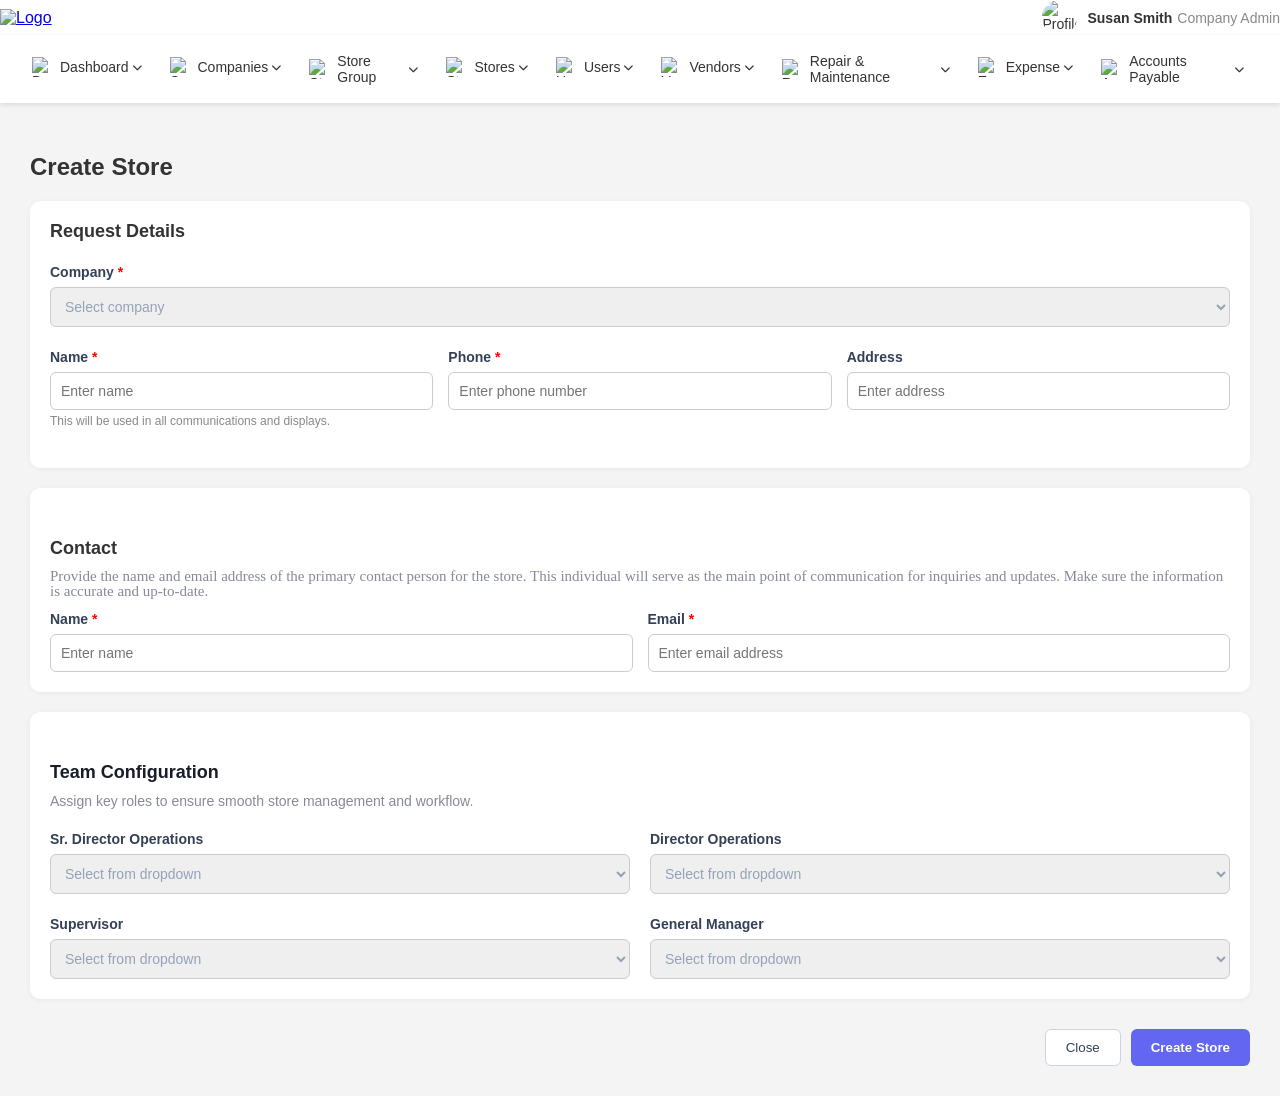
==== create-store.html @ b76b1de5 "Add files via upload" ====
<!DOCTYPE html>
  <html lang="en">
  <head>
    <meta charset="UTF-8">
    <meta name="viewport" content="width=device-width, initial-scale=1.0">
    <title>Menu Bar with Logo, Profile, and Table</title>
    <link rel="stylesheet" href="styles.css">
    <link rel="stylesheet" href="create-store.css">
    <link rel="stylesheet" href="https://cdnjs.cloudflare.com/ajax/libs/font-awesome/6.0.0-beta3/css/all.min.css">
  </head>
  <body>
  <!-- Profile and Logo Section -->
  <div class="top-section">
    <div class="logo">
     <a href="index.html"> <img src="imgs/logo.png" alt="Logo"> </a>
    </div>
    <div class="profile">
      <img src="imgs/profile-pic.png" alt="Profile" class="profile-pic">
      <span class="profile-name">Susan Smith</span>
      <span class="profile-role">Company Admin</span>
    </div>
  </div>

  <!-- Menu Bar -->
  <div class="menu-bar">
    <ul class="menu-items">
        <li><a href="#"><img src="icons/dashboard.png" alt="Dashboard Icon"> Dashboard <i class="fas fa-chevron-down"></i></a></li>
        <li><a href="#"><img src="icons/companies.svg" alt="Companies Icon"> Companies <i class="fas fa-chevron-down"></i></a></li>
        <li><a href="#"><img src="icons/store.svg" alt="Store Group Icon"> Store Group <i class="fas fa-chevron-down"></i></a></li>
        <li><a href="#"><img src="icons/store.svg" alt="Stores Icon"> Stores <i class="fas fa-chevron-down"></i></a></li>
        <li><a href="#"><img src="icons/user.png" alt="Users Icon"> Users <i class="fas fa-chevron-down"></i></a></li>
        <li><a href="#"><img src="icons/user.png" alt="Vendors Icon"> Vendors <i class="fas fa-chevron-down"></i></a></li>
        <li><a href="#"><img src="icons/repair.png" alt="Repair & Maintenance Icon"> Repair & Maintenance <i class="fas fa-chevron-down"></i></a></li>
        <li><a href="#"><img src="icons/repair.png" alt="Expense Icon"> Expense <i class="fas fa-chevron-down"></i></a></li>
        <li><a href="#"><img src="icons/accounts.png" alt="Accounts Payable Icon"> Accounts Payable <i class="fas fa-chevron-down"></i></a></li>
      </ul>
  </div>
  <!-- Content Section -->
  <div class="content-section">
    <!-- Heading and Search Bar Section -->
    <div class="header-section">
      <h1>Create Store</h1>
     
    </div>

    <!-- Form Section -->
    <div class="request-details-form">
        <h2>Request Details</h2>
      
        <div class="form-group">
          <label for="company">Company <span class="required">*</span></label>
          <select id="company" name="company" required>
            <option value="">Select company</option>
          </select>
        </div>
      
        <div class="form-row">
          <div class="form-group">
            <label for="name">Name <span class="required">*</span></label>
            <input type="text" id="name" name="name" placeholder="Enter name" required>
            <div class="note">This will be used in all communications and displays.</div>
          </div>
          <div class="form-group">
            <label for="phone">Phone <span class="required">*</span></label>
            <input type="text" id="phone" name="phone" placeholder="Enter phone number" required>
          </div>
          <div class="form-group">
            <label for="address">Address</label>
            <input type="text" id="address" name="address" placeholder="Enter address">
          </div>
        </div>
      </div>
<!-- 
      form sectio ends here -->
      
      <!-- contact section -->
      <div class="contact-section">
        <h2>Contact</h2>
        <p class="contact-description">
          Provide the name and email address of the primary contact person for the store. 
          This individual will serve as the main point of communication for inquiries and updates. 
          Make sure the information is accurate and up-to-date.
        </p>
      
        <div class="form-row">
          <div class="form-group">
            <label for="contact-name">Name <span class="required">*</span></label>
            <input type="text" id="contact-name" name="contact-name" placeholder="Enter name" required>
          </div>
          <div class="form-group">
            <label for="contact-email">Email <span class="required">*</span></label>
            <input type="email" id="contact-email" name="contact-email" placeholder="Enter email address" required>
          </div>
        </div>
      </div>

    <!-- contact sections ends here -->
      
    <!-- team-configuration -->
    <div class="team-configuration">
        <h2>Team Configuration</h2>
        <p class="team-description">
          Assign key roles to ensure smooth store management and workflow.
        </p>
      
        <div class="form-grid">
          <div class="form-group">
            <label for="sr-director">Sr. Director Operations</label>
            <select id="sr-director" name="sr-director">
              <option value="">Select from dropdown</option>
            </select>
          </div>
          <div class="form-group">
            <label for="director">Director Operations</label>
            <select id="director" name="director">
              <option value="">Select from dropdown</option>
            </select>
          </div>
          <div class="form-group">
            <label for="supervisor">Supervisor</label>
            <select id="supervisor" name="supervisor">
              <option value="">Select from dropdown</option>
            </select>
          </div>
          <div class="form-group">
            <label for="manager">General Manager</label>
            <select id="manager" name="manager">
              <option value="">Select from dropdown</option>
            </select>
          </div>
        </div>
      </div>
       <!-- team-configuration ends here  -->

       <!-- buttons -->
       <div class="form-actions">
        <button class="btn-close">Close</button>
        <button class="btn-create">Create Store</button>
      </div>
      
    </body>
    </html>
---- styles.css ----
/* Basic Reset */
* {
    margin: 0;
    padding: 0;
    box-sizing: border-box;
  }
  
  /* Body Style */
  body {
    font-family: Arial, sans-serif;
    background-color: #f4f4f4;
  }
  
  .container {
    max-width: 1200px;
    padding:30px;
  }
  
  /* Profile Section Styling */
  .top-section {
    display: flex;
    justify-content: space-between;
    align-items: center;
    background-color: white;
  }
  
  .top-section .logo img {
    width: 100px; 
  }
  
  .profile {
    display: flex;
    align-items: center;
    font-size: 14px;
    color: #333;
  }
  
  .profile .profile-pic {
    width: 35px;
    height: 35px;
    border-radius: 50%;
    margin-right: 10px;
  }
  
  .profile .profile-name {
    font-weight: bold;
  }
  
  .profile .profile-role {
    margin-left: 5px;
    color: #888;
  }
  
  /* Menu Bar Styling */
  .menu-bar {
    background-color: #fff;
    padding: 10px 20px;
    box-shadow: 0 2px 5px rgba(0, 0, 0, 0.1);
  }
  
  .menu-items {
    list-style-type: none;
    display: flex;
    justify-content: flex-start;
    align-items: center;
  }
  .menu-items li a img {
    width: 20px; /* Set the icon size */
    height: 20px;
    margin-right: 8px; /* Space between the icon and text */
  }
  
  
  .menu-items li a {
    text-decoration: none;
    font-size: 14px;
    color: #333;
    padding: 8px 12px;
    display: inline-flex;
    align-items: center;
    transition: color 0.3s ease;
  }
  
  .menu-items li a i {
    margin-right: 4px;
    font-size: 12px;
  }
  
  .menu-items li a i:last-child {
    margin-left: 4px;
    font-size: 10px;
  }
  
  .menu-items li a:hover {
    color: #007bff;
  }
  
  .menu-items li a:active {
    color: #0056b3;
  }
  
  /* Content Section Styling */
  .company-info {
    display: flex;
    align-items: center;  /* Vertically centers the image and text */
  }
  .content-section {
    margin-top: 20px;
    padding: 30px;
  }
  
  .header-section {
    display: flex;
    justify-content: space-between;
    align-items: center;
    margin-bottom: 20px;
  }
  
  .header-section h1 {
    font-size: 24px;
    color: #333;
  }
  
  .search-section {
    display: flex;
    align-items: center;
  }
  
  .search-bar {
    padding: 10px;
    font-size: 14px;
    border: 1px solid #ddd;
    border-radius: 4px;
    margin-right: 10px;
  }
  
  .search-button {
    padding: 10px 20px;
    font-size: 14px;
    background-color: #007bff;
    color: #fff;
    border: none;
    border-radius: 4px;
    cursor: pointer;
  }
  
  .search-button:hover {
    background-color: #0056b3;
  }
  
  /* Table Styling */
  .table-section {
    background-color: #fff;
    padding: 20px;
    box-shadow: 0 2px 5px rgba(0, 0, 0, 0.1);
    border-radius: 8px;
  }
  
  table {
    width: 100%;
    border-collapse: collapse;
  }
  
  th, td {
    padding: 12px;
    text-align: left;
    font-size: 14px;
    border-bottom: 1px solid #ddd;
  }
  
  th {
    background-color: #F8FAFC;
    color: #333;
  }
  
  .action-button {
    background-color: transparent;
    border: none;
    color: #007bff;
    cursor: pointer;
  }
  
  .action-button:hover {
    text-decoration: underline;
  }
  
  tr:last-child td {
    border-bottom: none;
  }
  .action-button {
    background: transparent;
    border: none;
    cursor: pointer;
  }

  .popup-menu {
    position: absolute;
    background: #fff;
    border: 1px solid #ccc;
    box-shadow: 0 2px 8px rgba(0, 0, 0, 0.2);
    display: none;
    flex-direction: column;
    z-index: 1000;
    padding: 10px;
    border-radius: 6px;
  }

  .popup-menu a {
    padding: 8px 12px;
    text-decoration: none;
    color: #333;
    font-family: sans-serif;
  }

  .popup-menu a:hover {
    background-color: #f0f0f0;
  }

  .action-button {
    background: transparent;
    border: none;
    cursor: pointer;
  }

  .popup-menu {
    position: absolute;
    background: #fff;
    border: 1px solid #ccc;
    box-shadow: 0 2px 8px rgba(0, 0, 0, 0.2);
    display: none;
    flex-direction: column;
    z-index: 1000;
    padding: 10px;
    border-radius: 6px;
  }

  .popup-menu a, .popup-menu button {
    padding: 8px 12px;
    text-decoration: none;
    color: #333;
    font-family: sans-serif;
    background: none;
    border: none;
    text-align: left;
    width: 100%;
    cursor: pointer;
  }

  .popup-menu a:hover, .popup-menu button:hover {
    background-color: #f0f0f0;
  }

  /* Modal Styles */
  .modal-backdrop {
    display: none;
    position: fixed;
    inset: 0;
    background-color: rgba(0, 0, 0, 0.5);
    z-index: 2000;
    justify-content: center;
    align-items: center;
  }

  .modal {
    background: white;
    padding: 20px;
    /* Modal Backdrop */
.modal-backdrop {
    position: fixed;
    top: 0;
    left: 0;
    width: 100%;
    height: 100%;
    background: rgba(0, 0, 0, 0.5); /* Semi-transparent background */
    display: none; /* Hidden by default */
    justify-content: center;
    align-items: center;
    z-index: 1000;
  }
  
  /* Modal Styling */
/* Modal Backdrop */
.modal-backdrop {
  display: none;
  position: fixed;
  inset: 0;
  background-color: rgba(0, 0, 0, 0.5);
  z-index: 2000;
  justify-content: center;
  align-items: center;
}

/* Modal Styling */
.modal {
  background-color: #fff;
  padding: 30px;
  border-radius: 8px;
  box-shadow: 0px 4px 12px rgba(0, 0, 0, 0.1);
  width: 450px; /* Adjusted for better width based on the modal content */
  text-align: center;
}

/* Main Modal Text */
.modal p {
  font-size: 17px;
  color: #333;
  margin-bottom: 15px;
  line-height: 1.5;
}

.modal p strong {
  color: #e74c3c; /* Red color for bold text */
  font-weight: bold;
}

/* Disclaimer Text */
.modal .disclaimer {
  font-size: 14px;
  color: #888;
  margin-bottom: 20px;
  text-align: left; /* Align disclaimer text left for better presentation */
}

/* Buttons Layout - Vertical */
.modal-buttons {
  display: flex;
  flex-direction: column;
  gap: 10px;
}

/* Buttons Style */
.modal-buttons button {
  padding: 12px;
  font-size: 15px;
  cursor: pointer;
  border: none;
  border-radius: 20px; /* Rounded buttons */
  transition: all 0.3s ease;
  width: 100%;
}

.cancel-btn {
  background-color: #f1f1f1;
  color: #333;
  border-radius: 20px; /* Make sure the cancel button is rounded */
}

.cancel-btn:hover {
  background-color: #e0e0e0;
}

.confirm-btn {
  background-color: #e74c3c;
  color: #fff;
  border-radius: 20px; /* Rounded confirm button */
}

.confirm-btn:hover {
  background-color: #c0392b;
}
  }
---- create-store.css ----
.form-section{
    
    padding: 0;
}

.form-section h2{
    font-family: Poppins;
font-weight: 500;
background-color: white;
font-size: 20px;
line-height: 25px;
letter-spacing: 0%;

}
.request-details-form h2 {
    font-size: 18px;
    margin-bottom: 20px;
    color: #333;
  }
  
  .request-details-form .form-group {
    display: flex;
    flex-direction: column;
    margin-bottom: 20px;
  }
  
  .request-details-form label {
    margin-bottom: 5px;
font-weight: 600;
font-size: 14px;
line-height: 20px;
letter-spacing: 0%;
color: #344054;
  }
  
  .request-details-form input,
  .request-details-form select {
    padding: 10px;
    border: 1px solid #ccc;
    border-radius: 6px;
    font-size: 14px;
  }
  
  .request-details-form .form-row {
    display: flex;
    gap: 15px;
  }
  
  .request-details-form .form-row .form-group {
    flex: 1;
  }
  
  .request-details-form .note {
    font-size: 12px;
    color: #888;
    margin-top: 4px;
  }
  
  .required {
    color: red;
  }
  
  .request-details-form {
    background-color: #ffffff;
    padding: 20px;
    border-radius: 10px;
    box-shadow: 0 1px 5px rgba(0, 0, 0, 0.05);
    margin-bottom: 20px;
  }
  

  /* contact section css */
  .contact-section{
    background-color: #ffffff;
    padding: 20px;
    margin-bottom: 20px;
    border-radius: 10px;
    box-shadow: 0 1px 5px rgba(0, 0, 0, 0.05);
  }
  .contact-section h2 {
    font-size: 18px;
    margin-top: 30px;
    margin-bottom: 10px;
    color: #333;
  }
  
  .contact-description {
    font-family: Poppins;
    font-weight: 400;
    font-size: 15px;
    line-height: 100%;
    letter-spacing: 0%;
    color: #878A99; 
    margin-bottom: 10px;  
  }
  
  .contact-section .form-row {
    display: flex;
    gap: 15px;
  }
  
  .contact-section .form-group {
    flex: 1;
    display: flex;
    flex-direction: column;
  }
  
  .contact-section label {
    margin-bottom: 5px;
font-weight: 600;
font-size: 14px;
line-height: 20px;
letter-spacing: 0%;
color: #344054;
  }
  
  .contact-section input {
    padding: 10px;
    border: 1px solid #ccc;
    border-radius: 6px;
    font-size: 14px;
  }

  /* team configuration css */
.team-configuration{
    background-color: #ffffff;
    padding: 20px;
    border-radius: 10px;
    box-shadow: 0 1px 5px rgba(0, 0, 0, 0.05);
}
  .team-configuration h2 {
    font-size: 18px;
    margin-top: 30px;
    margin-bottom: 10px;
    color: #181D27;
  }
  
  .team-description {
    font-size: 14px;
    color: #878A99;
    margin-bottom: 20px;
  }
  
  .form-grid {
    display: grid;
    grid-template-columns: repeat(2, 1fr);
    gap: 20px;
  }
  
  .form-grid .form-group {
    display: flex;
    flex-direction: column;
  }
  
  .form-grid label {
    margin-bottom: 5px;
font-weight: 600;
font-size: 14px;
line-height: 20px;
letter-spacing: 0%;
color: #344054;
  }
  
  .form-grid select {
    padding: 10px;
    border: 1px solid #ccc;
    border-radius: 6px;
    font-size: 14px;
  }
  /*  text color to all selects */
.form-grid select,
.request-details-form select {
  color: #94A3B8;
}

.form-grid select:focus,
.request-details-form select:focus {
  color: #000; /* optional: change to black or your desired text color */
}

.form-actions {
    display: flex;
    justify-content: flex-end;
    gap: 10px;
    margin-top: 30px;
  }
  
  .btn-close {
    background-color: #ffffff;
    color: #334155;
    border: 1px solid #cbd5e1;
    padding: 10px 20px;
    border-radius: 6px;
    font-weight: 500;
    cursor: pointer;
  }
  
  .btn-create {
    background-color: #6366f1; /* Tailwind indigo-500 */
    color: #ffffff;
    border: none;
    padding: 10px 20px;
    border-radius: 6px;
    font-weight: 600;
    cursor: pointer;
  }
  
  .btn-create:hover {
    background-color: #6964E1;
  }
  
  .btn-close:hover {
    background-color: #f1f5f9;
  }
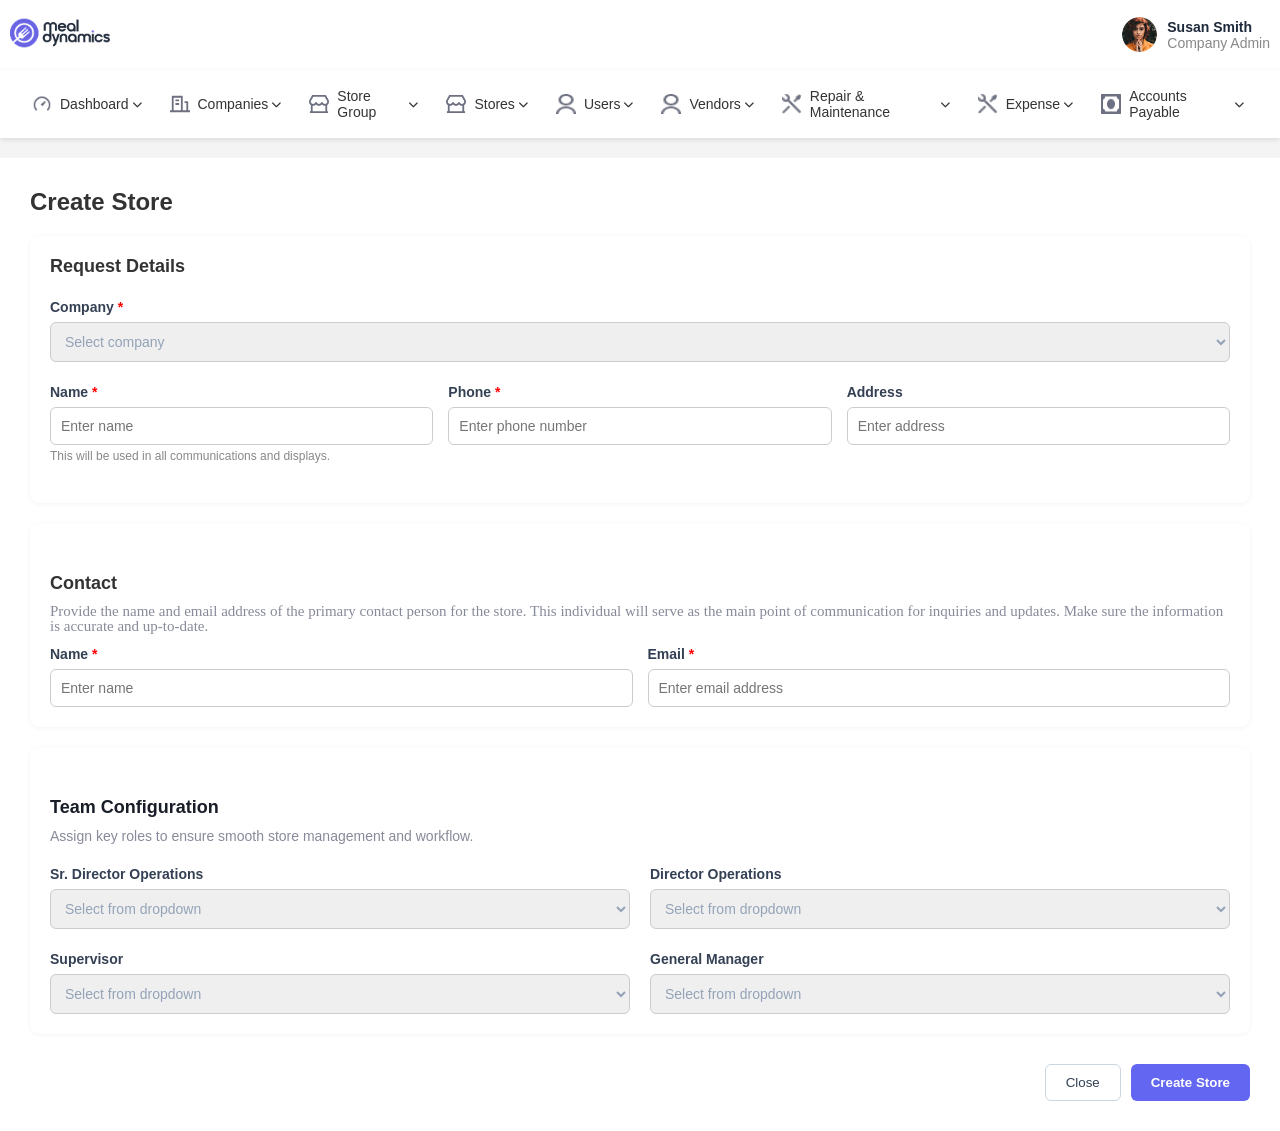
==== commit 234d866e: "fixes" ====
--- a/create-store.html
+++ b/create-store.html
@@ -4,7 +4,7 @@
   <head>
     <meta charset="UTF-8">
     <meta name="viewport" content="width=device-width, initial-scale=1.0">
-    <title>Menu Bar with Logo, Profile, and Table</title>
+    <title>Create store</title>
     <link rel="stylesheet" href="styles.css">
     <link rel="stylesheet" href="create-store.css">
     <link rel="stylesheet" href="https://cdnjs.cloudflare.com/ajax/libs/font-awesome/6.0.0-beta3/css/all.min.css">
@@ -13,12 +13,14 @@
   <!-- Profile and Logo Section -->
   <div class="top-section">
     <div class="logo">
-     <a href="index.html"> <img src="imgs/logo.png" alt="Logo"> </a>
+      <a href="index.html"> <img src="imgs/logo.png" alt="Logo"> </a>
     </div>
     <div class="profile">
       <img src="imgs/profile-pic.png" alt="Profile" class="profile-pic">
-      <span class="profile-name">Susan Smith</span>
-      <span class="profile-role">Company Admin</span>
+      <div class="profile-info">
+        <span class="profile-name">Susan Smith</span><br>
+        <span class="profile-role">Company Admin</span>
+      </div>
     </div>
   </div>
 
--- a/styles.css
+++ b/styles.css
@@ -1,285 +1,267 @@
-/* Basic Reset */
+/* basic reset for consistent layout across browsers */
 * {
-    margin: 0;
-    padding: 0;
-    box-sizing: border-box;
-  }
-  
-  /* Body Style */
-  body {
-    font-family: Arial, sans-serif;
-    background-color: #f4f4f4;
-  }
-  
-  .container {
-    max-width: 1200px;
-    padding:30px;
-  }
-  
-  /* Profile Section Styling */
-  .top-section {
-    display: flex;
-    justify-content: space-between;
-    align-items: center;
-    background-color: white;
-  }
-  
-  .top-section .logo img {
-    width: 100px; 
-  }
-  
-  .profile {
-    display: flex;
-    align-items: center;
-    font-size: 14px;
-    color: #333;
-  }
-  
-  .profile .profile-pic {
-    width: 35px;
-    height: 35px;
-    border-radius: 50%;
-    margin-right: 10px;
-  }
-  
-  .profile .profile-name {
-    font-weight: bold;
-  }
-  
-  .profile .profile-role {
-    margin-left: 5px;
-    color: #888;
-  }
-  
-  /* Menu Bar Styling */
-  .menu-bar {
-    background-color: #fff;
-    padding: 10px 20px;
-    box-shadow: 0 2px 5px rgba(0, 0, 0, 0.1);
-  }
-  
-  .menu-items {
-    list-style-type: none;
-    display: flex;
-    justify-content: flex-start;
-    align-items: center;
-  }
-  .menu-items li a img {
-    width: 20px; /* Set the icon size */
-    height: 20px;
-    margin-right: 8px; /* Space between the icon and text */
-  }
-  
-  
-  .menu-items li a {
-    text-decoration: none;
-    font-size: 14px;
-    color: #333;
-    padding: 8px 12px;
-    display: inline-flex;
-    align-items: center;
-    transition: color 0.3s ease;
-  }
-  
-  .menu-items li a i {
-    margin-right: 4px;
-    font-size: 12px;
-  }
-  
-  .menu-items li a i:last-child {
-    margin-left: 4px;
-    font-size: 10px;
-  }
-  
-  .menu-items li a:hover {
-    color: #007bff;
-  }
-  
-  .menu-items li a:active {
-    color: #0056b3;
-  }
-  
-  /* Content Section Styling */
-  .company-info {
-    display: flex;
-    align-items: center;  /* Vertically centers the image and text */
-  }
-  .content-section {
-    margin-top: 20px;
-    padding: 30px;
-  }
-  
-  .header-section {
-    display: flex;
-    justify-content: space-between;
-    align-items: center;
-    margin-bottom: 20px;
-  }
-  
-  .header-section h1 {
-    font-size: 24px;
-    color: #333;
-  }
-  
-  .search-section {
-    display: flex;
-    align-items: center;
-  }
-  
-  .search-bar {
-    padding: 10px;
-    font-size: 14px;
-    border: 1px solid #ddd;
-    border-radius: 4px;
-    margin-right: 10px;
-  }
-  
-  .search-button {
-    padding: 10px 20px;
-    font-size: 14px;
-    background-color: #007bff;
-    color: #fff;
-    border: none;
-    border-radius: 4px;
-    cursor: pointer;
-  }
-  
-  .search-button:hover {
-    background-color: #0056b3;
-  }
-  
-  /* Table Styling */
-  .table-section {
-    background-color: #fff;
-    padding: 20px;
-    box-shadow: 0 2px 5px rgba(0, 0, 0, 0.1);
-    border-radius: 8px;
-  }
-  
-  table {
-    width: 100%;
-    border-collapse: collapse;
-  }
-  
-  th, td {
-    padding: 12px;
-    text-align: left;
-    font-size: 14px;
-    border-bottom: 1px solid #ddd;
-  }
-  
-  th {
-    background-color: #F8FAFC;
-    color: #333;
-  }
-  
-  .action-button {
-    background-color: transparent;
-    border: none;
-    color: #007bff;
-    cursor: pointer;
-  }
-  
-  .action-button:hover {
-    text-decoration: underline;
-  }
-  
-  tr:last-child td {
-    border-bottom: none;
-  }
-  .action-button {
-    background: transparent;
-    border: none;
-    cursor: pointer;
-  }
-
-  .popup-menu {
-    position: absolute;
-    background: #fff;
-    border: 1px solid #ccc;
-    box-shadow: 0 2px 8px rgba(0, 0, 0, 0.2);
-    display: none;
-    flex-direction: column;
-    z-index: 1000;
-    padding: 10px;
-    border-radius: 6px;
-  }
-
-  .popup-menu a {
-    padding: 8px 12px;
-    text-decoration: none;
-    color: #333;
-    font-family: sans-serif;
-  }
-
-  .popup-menu a:hover {
-    background-color: #f0f0f0;
-  }
-
-  .action-button {
-    background: transparent;
-    border: none;
-    cursor: pointer;
-  }
-
-  .popup-menu {
-    position: absolute;
-    background: #fff;
-    border: 1px solid #ccc;
-    box-shadow: 0 2px 8px rgba(0, 0, 0, 0.2);
-    display: none;
-    flex-direction: column;
-    z-index: 1000;
-    padding: 10px;
-    border-radius: 6px;
-  }
-
-  .popup-menu a, .popup-menu button {
-    padding: 8px 12px;
-    text-decoration: none;
-    color: #333;
-    font-family: sans-serif;
-    background: none;
-    border: none;
-    text-align: left;
-    width: 100%;
-    cursor: pointer;
-  }
-
-  .popup-menu a:hover, .popup-menu button:hover {
-    background-color: #f0f0f0;
-  }
-
-  /* Modal Styles */
-  .modal-backdrop {
-    display: none;
-    position: fixed;
-    inset: 0;
-    background-color: rgba(0, 0, 0, 0.5);
-    z-index: 2000;
-    justify-content: center;
-    align-items: center;
-  }
-
-  .modal {
-    background: white;
-    padding: 20px;
-    /* Modal Backdrop */
-.modal-backdrop {
-    position: fixed;
-    top: 0;
-    left: 0;
-    width: 100%;
-    height: 100%;
-    background: rgba(0, 0, 0, 0.5); /* Semi-transparent background */
-    display: none; /* Hidden by default */
-    justify-content: center;
-    align-items: center;
-    z-index: 1000;
-  }
-  
-  /* Modal Styling */
-/* Modal Backdrop */
+  margin: 0;
+  padding: 0;
+  box-sizing: border-box;
+}
+
+/* overall body style */
+body {
+  font-family: Arial, sans-serif;
+  background-color: #f4f4f4;
+}
+
+/* layout container */
+.container {
+  max-width: 1200px;
+  padding: 30px;
+}
+
+/* top bar with logo and profile */
+.top-section {
+  display: flex;
+  padding: 10px;
+  justify-content: space-between;
+  align-items: center;
+  background-color: white;
+}
+
+/* logo image size */
+.top-section .logo img {
+  width: 100px;
+}
+
+/* profile layout and color */
+.profile {
+  display: flex;
+  align-items: center;
+  font-size: 14px;
+  color: #1E293B;
+}
+
+/* profile picture style */
+.profile .profile-pic {
+  width: 35px;
+  height: 35px;
+  border-radius: 50%;
+  margin-right: 10px;
+}
+
+/* profile name styling */
+.profile .profile-name {
+  font-weight: bold;
+}
+
+/* role text style */
+.profile .profile-role {
+  color: #888;
+}
+
+/* menu bar background and shadow */
+.menu-bar {
+  background-color: #fff;
+  padding: 10px 20px;
+  box-shadow: 0 2px 5px rgba(0, 0, 0, 0.1);
+}
+
+/* menu list items */
+.menu-items {
+  list-style-type: none;
+  display: flex;
+  justify-content: flex-start;
+  align-items: center;
+}
+
+/* icon size in menu */
+.menu-items li a img {
+  width: 20px;
+  height: 20px;
+  margin-right: 8px;
+}
+
+/* menu link text */
+.menu-items li a {
+  text-decoration: none;
+  font-size: 14px;
+  color: #333;
+  padding: 8px 12px;
+  display: inline-flex;
+  align-items: center;
+  transition: color 0.3s ease;
+}
+
+/* icons spacing inside link */
+.menu-items li a i {
+  margin-right: 4px;
+  font-size: 12px;
+}
+
+.menu-items li a i:last-child {
+  margin-left: 4px;
+  font-size: 10px;
+}
+
+/* hover and active states for menu links */
+.menu-items li a:hover {
+  color: #007bff;
+}
+
+.menu-items li a:active {
+  color: #0056b3;
+}
+
+/* layout for image and text inside a row */
+.company-info {
+  display: flex;
+  align-items: center;
+}
+
+/* main content wrapper */
+.content-section {
+  margin-top: 20px;
+  padding: 30px;
+  background-color: #fff;
+}
+
+/* header layout (e.g. title and buttons) */
+.header-section {
+  display: flex;
+  justify-content: space-between;
+  align-items: center;
+  margin-bottom: 20px;
+}
+
+/* main heading style */
+.header-section h1 {
+  font-size: 24px;
+  color: #333;
+}
+
+/* search section layout */
+.search-section {
+  display: flex;
+  align-items: center;
+}
+
+/* search input */
+.search-bar {
+  padding: 10px;
+  font-size: 14px;
+  border: 1px solid #ddd;
+  border-radius: 4px;
+  margin-right: 10px;
+}
+
+/* search button styling */
+.search-button {
+  padding: 10px 20px;
+  font-size: 14px;
+  background-color: #6964E1;
+  color: #fff;
+  border: none;
+  border-radius: 4px;
+  cursor: pointer;
+}
+
+.search-button:hover {
+  background-color: #0056b3;
+}
+
+/* wrapper for table and its styles */
+.table-section {
+  background-color: #fff;
+  padding: 20px;
+  box-shadow: 0 2px 5px rgba(0, 0, 0, 0.1);
+  border-radius: 8px;
+}
+
+/* general table setup */
+table {
+  width: 100%;
+  border-collapse: collapse;
+}
+
+/* table cell spacing */
+th, td {
+  padding: 12px;
+  text-align: left;
+  font-size: 14px;
+  border-bottom: 1px solid #ddd;
+}
+
+/* table header style */
+th {
+  background-color: #F8FAFC;
+  color: #333;
+}
+
+/* action button inside table */
+.action-button {
+  background-color: transparent;
+  border: none;
+  color: #007bff;
+  cursor: pointer;
+}
+
+.action-button:hover {
+  text-decoration: underline;
+}
+
+/* remove last row bottom border */
+tr:last-child td {
+  border-bottom: none;
+}
+
+/* shared action button style */
+.action-button {
+  background: transparent;
+  border: none;
+  cursor: pointer;
+}
+
+/* popup menu container */
+.popup-menu {
+  position: absolute;
+  background: #fff;
+  border: 1px solid #ccc;
+  box-shadow: 0 2px 8px rgba(0, 0, 0, 0.2);
+  display: none;
+  flex-direction: column;
+  z-index: 1000;
+  padding: 10px;
+  border-radius: 6px;
+}
+
+/* links inside popup menu */
+.popup-menu a {
+  padding: 8px 12px;
+  text-decoration: none;
+  color: #333;
+  font-family: sans-serif;
+}
+
+.popup-menu a:hover {
+  background-color: #f0f0f0;
+}
+
+/* popup links and buttons */
+.popup-menu a, .popup-menu button {
+  padding: 8px 12px;
+  text-decoration: none;
+  color: #333;
+  font-family: sans-serif;
+  background: none;
+  border: none;
+  text-align: left;
+  width: 100%;
+  cursor: pointer;
+}
+
+.popup-menu a:hover, .popup-menu button:hover {
+  background-color: #f0f0f0;
+}
+
+/* modal backdrop overlay */
 .modal-backdrop {
   display: none;
   position: fixed;
@@ -288,19 +270,20 @@
   z-index: 2000;
   justify-content: center;
   align-items: center;
-}
-
-/* Modal Styling */
+  border-radius: 10px;
+}
+
+/* modal box style */
 .modal {
   background-color: #fff;
   padding: 30px;
   border-radius: 8px;
   box-shadow: 0px 4px 12px rgba(0, 0, 0, 0.1);
-  width: 450px; /* Adjusted for better width based on the modal content */
+  width: 450px;
   text-align: center;
 }
 
-/* Main Modal Text */
+/* modal main text */
 .modal p {
   font-size: 17px;
   color: #333;
@@ -308,54 +291,57 @@
   line-height: 1.5;
 }
 
-.modal p strong {
-  color: #e74c3c; /* Red color for bold text */
+/* important part of modal text */
+.modal p span {
+  color: #EF4444;
   font-weight: bold;
 }
 
-/* Disclaimer Text */
+/* disclaimer paragraph inside modal */
 .modal .disclaimer {
   font-size: 14px;
-  color: #888;
+  color: #475569;
   margin-bottom: 20px;
-  text-align: left; /* Align disclaimer text left for better presentation */
-}
-
-/* Buttons Layout - Vertical */
+  text-align: left;
+}
+
+/* buttons layout inside modal */
 .modal-buttons {
   display: flex;
   flex-direction: column;
   gap: 10px;
 }
 
-/* Buttons Style */
+/* general button style */
 .modal-buttons button {
   padding: 12px;
   font-size: 15px;
   cursor: pointer;
-  border: none;
-  border-radius: 20px; /* Rounded buttons */
+  border-radius: 10px;
   transition: all 0.3s ease;
   width: 100%;
 }
 
+/* cancel button */
 .cancel-btn {
-  background-color: #f1f1f1;
-  color: #333;
-  border-radius: 20px; /* Make sure the cancel button is rounded */
+  background-color: transparent;
+  border: 1px solid #D0D5DD;
+  color: #344054;
+  border-radius: 20px;
 }
 
 .cancel-btn:hover {
   background-color: #e0e0e0;
 }
 
+/* confirm delete button */
 .confirm-btn {
-  background-color: #e74c3c;
+  background-color: #EF4444;
   color: #fff;
-  border-radius: 20px; /* Rounded confirm button */
+  border: none;
+  border-radius: 20px;
 }
 
 .confirm-btn:hover {
-  background-color: #c0392b;
-}
-  }+  background-color: #EF4444;
+}
--- a/create-store.css
+++ b/create-store.css
@@ -1,5 +1,5 @@
+/* form sections css */
 .form-section{
-    
     padding: 0;
 }
 
@@ -196,7 +196,7 @@
   }
   
   .btn-create {
-    background-color: #6366f1; /* Tailwind indigo-500 */
+    background-color: #6366f1; 
     color: #ffffff;
     border: none;
     padding: 10px 20px;
